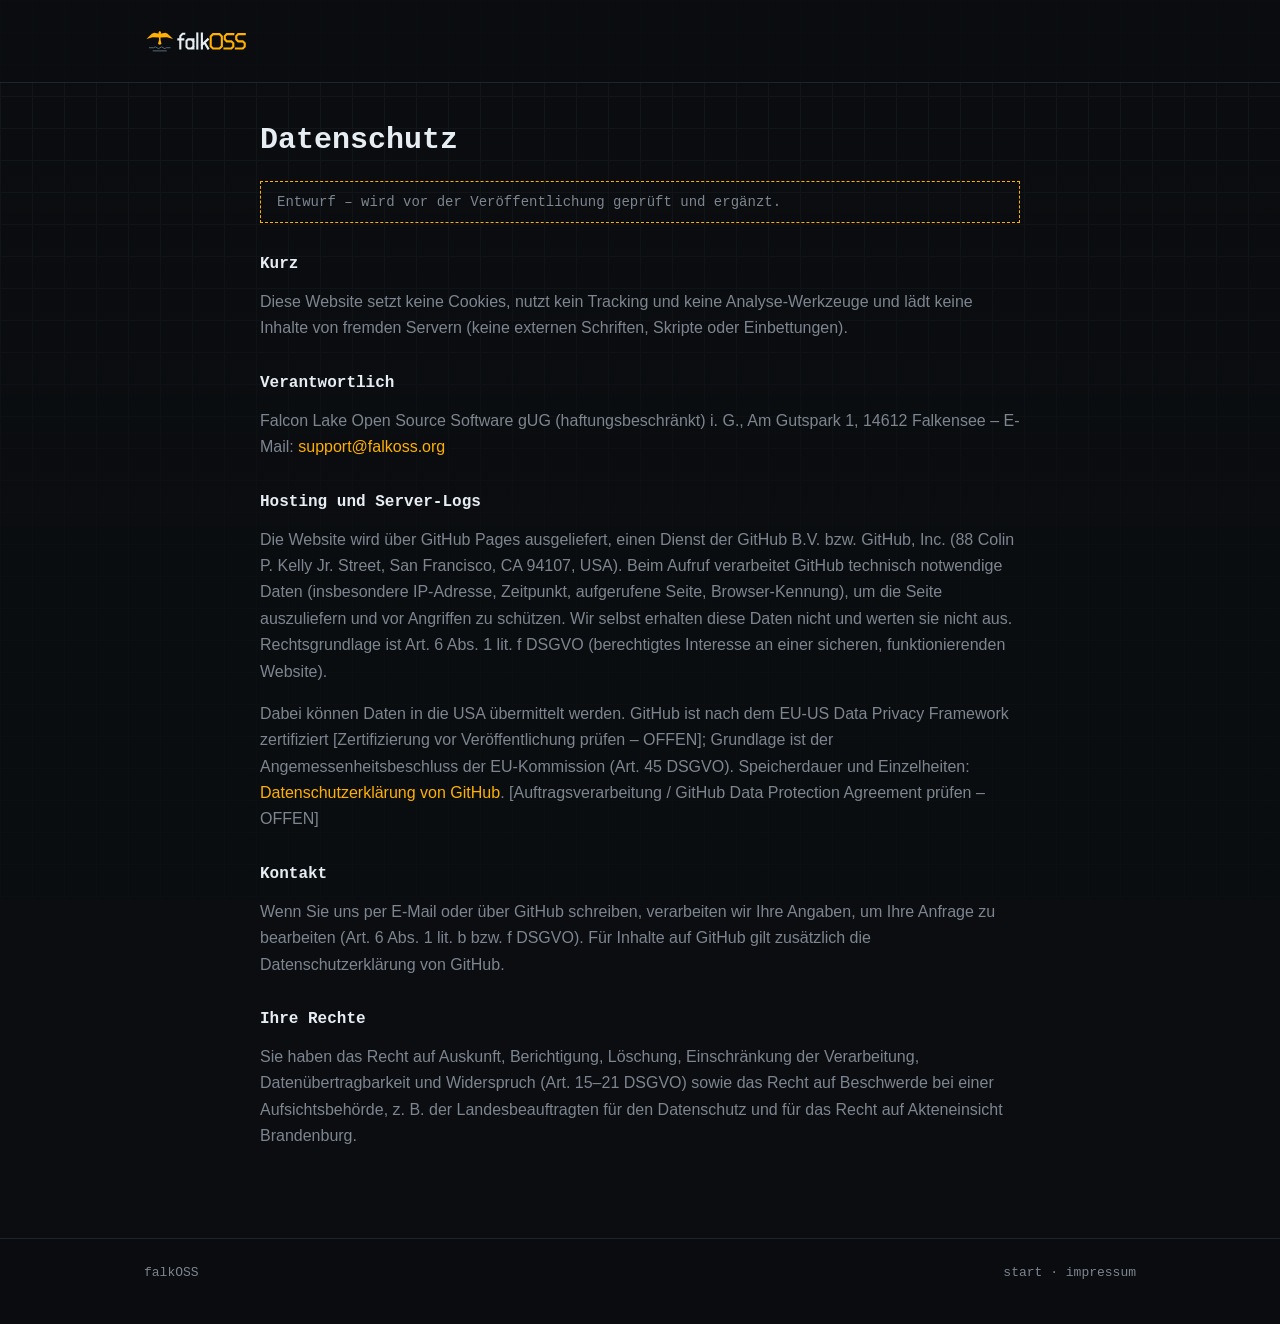
==== datenschutz.html @ e97bc4c0 "falkOSS website One static page (English) with imprint and privacy policy (German), the brand kit an" ====
<!doctype html>
<html lang="de">
<head>
  <meta charset="utf-8">
  <meta name="viewport" content="width=device-width, initial-scale=1">
  <title>Datenschutz – falkOSS</title>
  <meta name="robots" content="noindex">
  <link rel="icon" href="assets/favicon.ico" sizes="any">
  <link rel="icon" href="assets/favicon.svg" type="image/svg+xml">
  <link rel="stylesheet" href="style.css">
</head>
<body>
  <header>
    <div class="wrap"><a href="./" aria-label="falkOSS"><img src="assets/falkoss-lockup-on-dark.svg" alt="falkOSS"></a></div>
  </header>
  <main class="wrap legal">
    <h1>Datenschutz</h1>
    <!-- ENTWURF: vor der Veröffentlichung prüfen lassen; Hosting-Angaben an den tatsächlichen Anbieter anpassen. -->
    <p class="draft">Entwurf – wird vor der Veröffentlichung geprüft und ergänzt.</p>

    <h2>Kurz</h2>
    <p>Diese Website setzt keine Cookies, nutzt kein Tracking und keine Analyse-Werkzeuge und lädt keine Inhalte von
      fremden Servern (keine externen Schriften, Skripte oder Einbettungen).</p>

    <h2>Verantwortlich</h2>
    <p>Falcon Lake Open Source Software gUG (haftungsbeschränkt) i. G., Am Gutspark 1, 14612 Falkensee – E-Mail: <a href="mailto:support@falkoss.org">support@falkoss.org</a></p>

    <h2>Hosting und Server-Logs</h2>
    <p>Die Website wird über GitHub Pages ausgeliefert, einen Dienst der GitHub B.V. bzw. GitHub, Inc.
      (88 Colin P. Kelly Jr. Street, San Francisco, CA 94107, USA). Beim Aufruf verarbeitet GitHub technisch notwendige
      Daten (insbesondere IP-Adresse, Zeitpunkt, aufgerufene Seite, Browser-Kennung), um die Seite auszuliefern und vor
      Angriffen zu schützen. Wir selbst erhalten diese Daten nicht und werten sie nicht aus. Rechtsgrundlage ist
      Art. 6 Abs. 1 lit. f DSGVO (berechtigtes Interesse an einer sicheren, funktionierenden Website).</p>
    <p>Dabei können Daten in die USA übermittelt werden. GitHub ist nach dem EU-US Data Privacy Framework zertifiziert
      [Zertifizierung vor Veröffentlichung prüfen – OFFEN]; Grundlage ist der Angemessenheitsbeschluss der
      EU-Kommission (Art. 45 DSGVO). Speicherdauer und Einzelheiten:
      <a href="https://docs.github.com/en/site-policy/privacy-policies/github-general-privacy-statement">Datenschutzerklärung von GitHub</a>.
      [Auftragsverarbeitung / GitHub Data Protection Agreement prüfen – OFFEN]</p>

    <h2>Kontakt</h2>
    <p>Wenn Sie uns per E-Mail oder über GitHub schreiben, verarbeiten wir Ihre Angaben, um Ihre Anfrage zu bearbeiten
      (Art. 6 Abs. 1 lit. b bzw. f DSGVO). Für Inhalte auf GitHub gilt zusätzlich die Datenschutzerklärung von GitHub.</p>

    <h2>Ihre Rechte</h2>
    <p>Sie haben das Recht auf Auskunft, Berichtigung, Löschung, Einschränkung der Verarbeitung, Datenübertragbarkeit
      und Widerspruch (Art. 15–21 DSGVO) sowie das Recht auf Beschwerde bei einer Aufsichtsbehörde, z. B. der
      Landesbeauftragten für den Datenschutz und für das Recht auf Akteneinsicht Brandenburg.</p>
  </main>
  <footer>
    <div class="wrap"><span>falkOSS</span><span><a href="./">start</a> · <a href="impressum.html">impressum</a></span></div>
  </footer>
</body>
</html>
---- style.css ----
/* SPDX-License-Identifier: AGPL-3.0-or-later */
/* falkOSS – one page. Terminal look: near-black, one amber accent, straight edges, monospace.
   Colours from brand/README.md; system fonts only, nothing loaded from elsewhere. */
:root {
  --night: #0B0D10;
  --panel: #11151A;
  --amber: #FFB000;
  --steel: #5B7083;
  --mist: #E6EDF3;
  --reed: #7D8590;
  --line: #1E252D;
  --mono: ui-monospace, "SF Mono", SFMono-Regular, Menlo, Consolas, "Liberation Mono", monospace;
  --sans: -apple-system, BlinkMacSystemFont, "Segoe UI", Roboto, "Helvetica Neue", Arial, sans-serif;
}

* { box-sizing: border-box; }
html { scroll-behavior: smooth; }
body {
  margin: 0;
  color: var(--mist);
  font: 16px/1.65 var(--sans);
  -webkit-font-smoothing: antialiased;
  /* a faint 32 px grid, like graph paper under a terminal */
  background:
    linear-gradient(var(--line) 1px, transparent 1px) 0 0 / 32px 32px,
    linear-gradient(90deg, var(--line) 1px, transparent 1px) 0 0 / 32px 32px,
    var(--night);
  background-attachment: fixed;
}
body::before {
  /* fade the grid out below the fold so text stays calm */
  content: ""; position: fixed; inset: 0; pointer-events: none;
  background: linear-gradient(to bottom, rgba(11, 13, 16, 0.55), rgba(11, 13, 16, 0.92) 60%);
}
main, header, footer { position: relative; }
a { color: var(--amber); text-decoration: none; }
a:hover { text-decoration: underline; text-underline-offset: 3px; }
::selection { background: var(--amber); color: var(--night); }
.wrap { max-width: 1040px; margin: 0 auto; padding: 0 24px; }
.mono { font-family: var(--mono); }
.dim { color: var(--reed); }
.amber { color: var(--amber); }

/* header */
header { padding: 24px 0; border-bottom: 1px solid var(--line); background: rgba(11, 13, 16, 0.85); }
header .wrap { display: flex; align-items: center; justify-content: space-between; gap: 24px; }
header img { height: 34px; display: block; }
nav { display: flex; gap: 24px; font: 14px var(--mono); }
nav a { color: var(--reed); }
nav a::before { content: "./"; color: var(--steel); }
nav a:hover { color: var(--mist); text-decoration: none; }

/* hero */
.hero { padding: 80px 0 64px; }
.hero .wrap { display: grid; grid-template-columns: 1.4fr 1fr; gap: 48px; align-items: center; }
.prompt { font: 15px var(--mono); color: var(--reed); margin: 0 0 18px; }
.prompt b { color: var(--steel); font-weight: 400; }
.hero h1 { font: 700 clamp(34px, 5.4vw, 56px)/1.1 var(--mono); margin: 0 0 22px; letter-spacing: -0.02em; }
.hero h1 .amber::after {
  content: ""; display: inline-block; width: 0.5em; height: 0.9em; margin-left: 0.12em; vertical-align: -0.08em;
  background: var(--amber); animation: blink 1.1s steps(1) infinite;
}
@keyframes blink { 50% { opacity: 0; } }
@media (prefers-reduced-motion: reduce) { .hero h1 .amber::after { animation: none; } }
.hero p { color: var(--reed); font-size: 18px; margin: 0 0 30px; max-width: 36em; }
.hero p strong { color: var(--mist); font-weight: 600; }
.hero .mark { width: 100%; max-width: 360px; justify-self: center; }
.buttons { display: flex; flex-wrap: wrap; gap: 12px; }
.button { display: inline-block; padding: 10px 18px; border: 1px solid var(--line); font: 600 14px var(--mono); color: var(--mist); background: var(--panel); }
.button.primary { background: var(--amber); border-color: var(--amber); color: var(--night); }
.button:hover { text-decoration: none; border-color: var(--amber); }

/* sections */
section { padding: 64px 0; border-top: 1px solid var(--line); }
section h2 { font: 400 14px var(--mono); color: var(--reed); margin: 0 0 24px; }
section h2::before { content: "// "; color: var(--steel); }
.grid { display: grid; grid-template-columns: repeat(auto-fit, minmax(230px, 1fr)); gap: 1px; background: var(--line); border: 1px solid var(--line); }
.cell { background: var(--panel); padding: 22px; }
.cell h3 { margin: 0 0 8px; font: 600 15px var(--mono); color: var(--mist); }
.cell h3::before { content: "> "; color: var(--amber); }
.cell p { margin: 0; color: var(--reed); font-size: 15px; }

.project { display: grid; grid-template-columns: 88px 1fr; gap: 22px; align-items: start; background: var(--panel); border: 1px solid var(--line); padding: 24px; }
.project img { width: 88px; height: 88px; display: block; }
.project h3 { margin: 0 0 6px; font: 700 20px var(--mono); }
.project p { margin: 0 0 12px; color: var(--reed); }
.tags { display: flex; flex-wrap: wrap; gap: 8px; font: 12px var(--mono); }
.tags span { border: 1px solid var(--line); padding: 2px 8px; color: var(--steel); }
.tags .state { color: var(--amber); border-color: rgba(255, 176, 0, 0.35); }

/* the name */
pre.story { font: clamp(15px, 2.4vw, 22px)/1.7 var(--mono); margin: 0 0 18px; color: var(--reed); white-space: pre-wrap; }
pre.story b { color: var(--amber); font-weight: 700; }
pre.story i { color: var(--mist); font-style: normal; }
.small { color: var(--reed); font-size: 15px; margin: 0; max-width: 46em; }

/* footer */
footer { border-top: 1px solid var(--line); padding: 26px 0 44px; color: var(--reed); font: 13px var(--mono); background: rgba(11, 13, 16, 0.9); }
footer .wrap { display: flex; flex-wrap: wrap; justify-content: space-between; gap: 12px; }
footer a { color: var(--reed); }
footer a:hover { color: var(--mist); }

/* legal pages */
.legal { padding: 40px 0 72px; max-width: 760px; }
.legal h1 { font: 700 30px var(--mono); margin: 0 0 24px; }
.legal h2 { font: 600 16px var(--mono); margin: 32px 0 8px; color: var(--mist); }
.legal h2::before { content: ""; }
.legal p, .legal li { color: var(--reed); }
.draft { border: 1px dashed var(--amber); padding: 12px 16px; color: var(--amber); font: 14px var(--mono); }

@media (max-width: 760px) {
  .hero { padding-top: 48px; }
  .hero .wrap { grid-template-columns: 1fr; }
  .hero .mark { max-width: 200px; order: -1; justify-self: start; }
  nav { display: none; }
  .project { grid-template-columns: 1fr; }
}
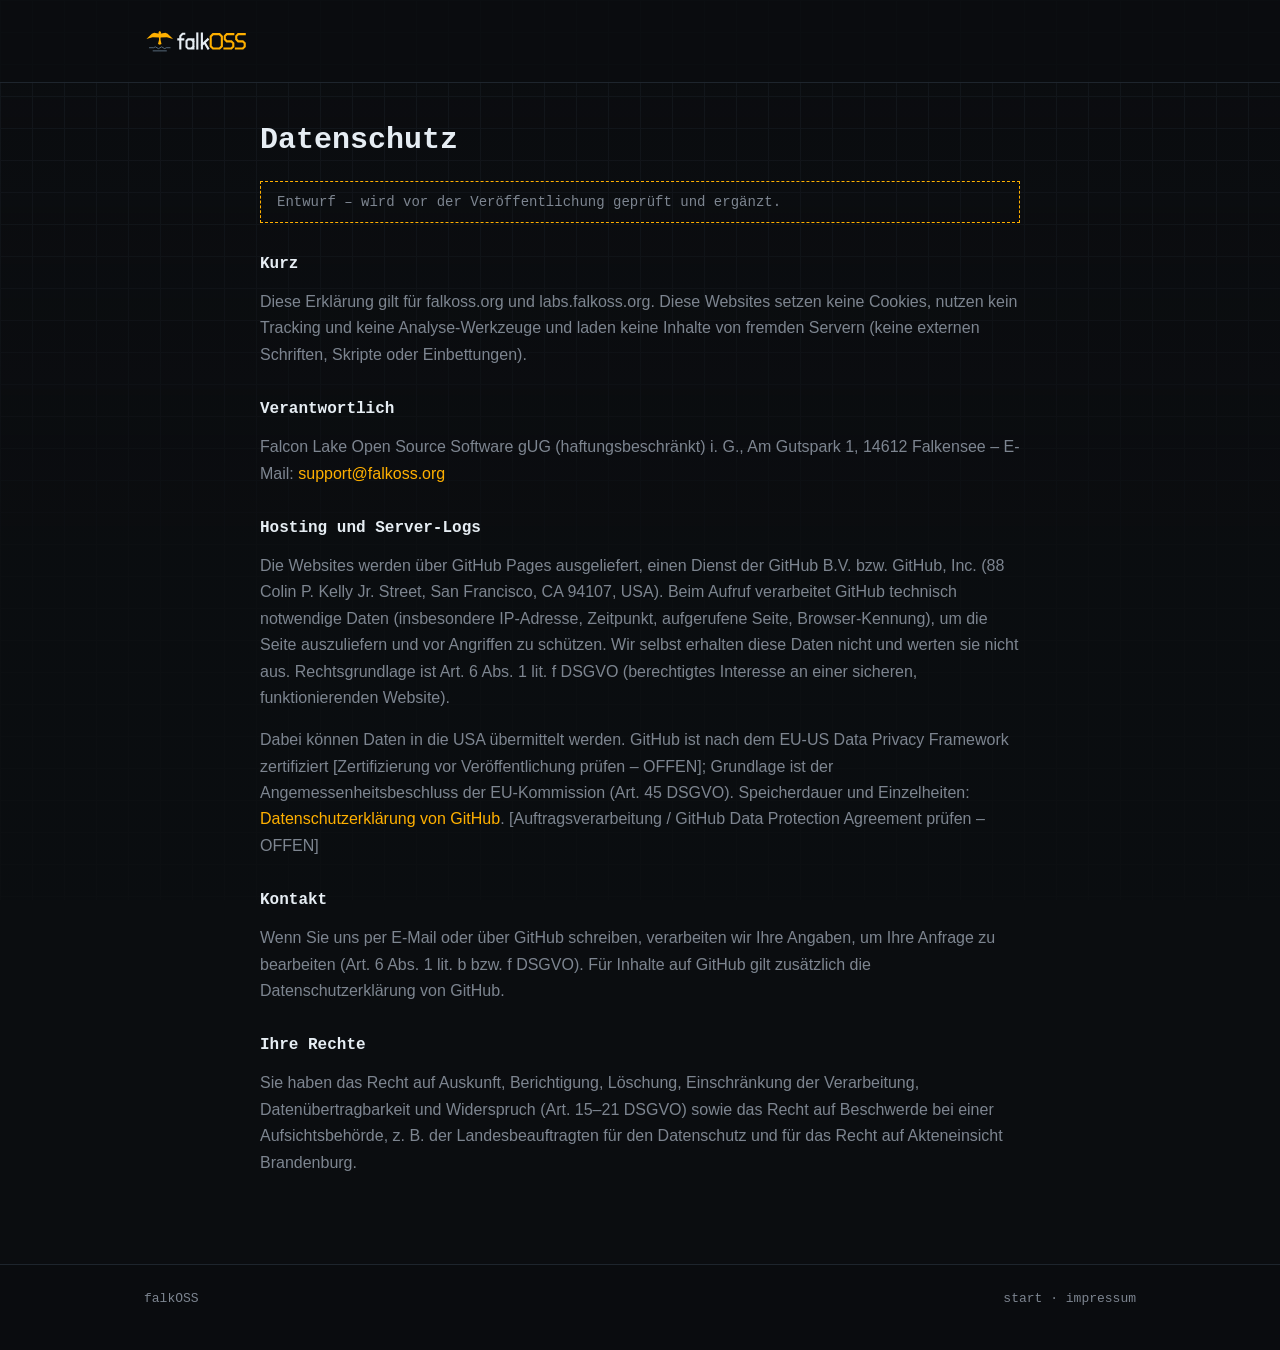
==== commit 92f70605: "Brand: labs social preview and hero mark; privacy policy covers labs.falkoss.org Co-Authored-By: Cla" ====
--- a/datenschutz.html
+++ b/datenschutz.html
@@ -19,14 +19,14 @@
     <p class="draft">Entwurf – wird vor der Veröffentlichung geprüft und ergänzt.</p>
 
     <h2>Kurz</h2>
-    <p>Diese Website setzt keine Cookies, nutzt kein Tracking und keine Analyse-Werkzeuge und lädt keine Inhalte von
+    <p>Diese Erklärung gilt für falkoss.org und labs.falkoss.org. Diese Websites setzen keine Cookies, nutzen kein Tracking und keine Analyse-Werkzeuge und laden keine Inhalte von
       fremden Servern (keine externen Schriften, Skripte oder Einbettungen).</p>
 
     <h2>Verantwortlich</h2>
     <p>Falcon Lake Open Source Software gUG (haftungsbeschränkt) i. G., Am Gutspark 1, 14612 Falkensee – E-Mail: <a href="mailto:support@falkoss.org">support@falkoss.org</a></p>
 
     <h2>Hosting und Server-Logs</h2>
-    <p>Die Website wird über GitHub Pages ausgeliefert, einen Dienst der GitHub B.V. bzw. GitHub, Inc.
+    <p>Die Websites werden über GitHub Pages ausgeliefert, einen Dienst der GitHub B.V. bzw. GitHub, Inc.
       (88 Colin P. Kelly Jr. Street, San Francisco, CA 94107, USA). Beim Aufruf verarbeitet GitHub technisch notwendige
       Daten (insbesondere IP-Adresse, Zeitpunkt, aufgerufene Seite, Browser-Kennung), um die Seite auszuliefern und vor
       Angriffen zu schützen. Wir selbst erhalten diese Daten nicht und werten sie nicht aus. Rechtsgrundlage ist
--- a/style.css
+++ b/style.css
@@ -83,6 +83,10 @@
 .project { display: grid; grid-template-columns: 88px 1fr; gap: 22px; align-items: start; background: var(--panel); border: 1px solid var(--line); padding: 24px; }
 .project img { width: 88px; height: 88px; display: block; }
 .project h3 { margin: 0 0 6px; font: 700 20px var(--mono); }
+.project + .project { margin-top: 16px; }
+.project h3 a { color: var(--mist); }
+.project h3 a:hover { color: var(--amber); text-decoration: none; }
+.project .links { margin: 14px 0 0; font: 13px var(--mono); color: var(--steel); }
 .project p { margin: 0 0 12px; color: var(--reed); }
 .tags { display: flex; flex-wrap: wrap; gap: 8px; font: 12px var(--mono); }
 .tags span { border: 1px solid var(--line); padding: 2px 8px; color: var(--steel); }
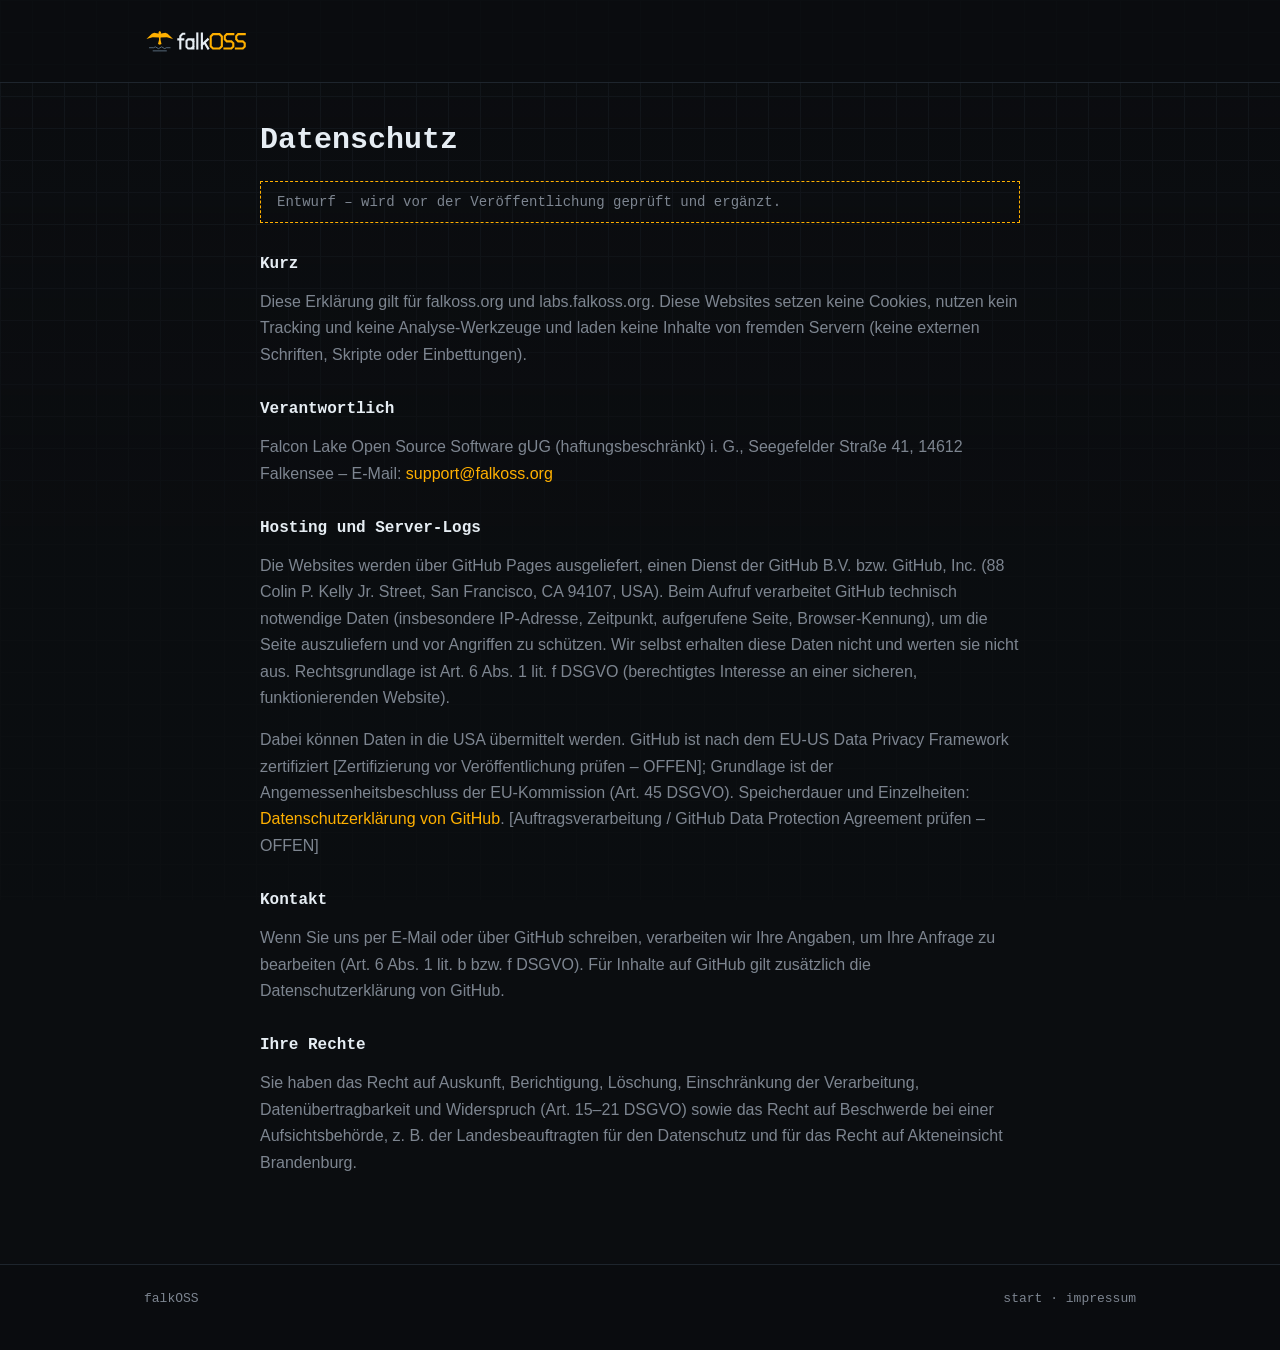
==== commit 7f39c34b: "Imprint and privacy policy: registered address Seegefelder Straße 41 Co-Authored-By: Claude Opus 5.5" ====
--- a/datenschutz.html
+++ b/datenschutz.html
@@ -23,7 +23,7 @@
       fremden Servern (keine externen Schriften, Skripte oder Einbettungen).</p>
 
     <h2>Verantwortlich</h2>
-    <p>Falcon Lake Open Source Software gUG (haftungsbeschränkt) i. G., Am Gutspark 1, 14612 Falkensee – E-Mail: <a href="mailto:support@falkoss.org">support@falkoss.org</a></p>
+    <p>Falcon Lake Open Source Software gUG (haftungsbeschränkt) i. G., Seegefelder Straße 41, 14612 Falkensee – E-Mail: <a href="mailto:support@falkoss.org">support@falkoss.org</a></p>
 
     <h2>Hosting und Server-Logs</h2>
     <p>Die Websites werden über GitHub Pages ausgeliefert, einen Dienst der GitHub B.V. bzw. GitHub, Inc.
--- a/style.css
+++ b/style.css
@@ -49,6 +49,7 @@
 nav a { color: var(--reed); }
 nav a::before { content: "./"; color: var(--steel); }
 nav a:hover { color: var(--mist); text-decoration: none; }
+nav a.git { color: var(--amber); }
 
 /* hero */
 .hero { padding: 80px 0 64px; }
@@ -116,6 +117,6 @@
   .hero { padding-top: 48px; }
   .hero .wrap { grid-template-columns: 1fr; }
   .hero .mark { max-width: 200px; order: -1; justify-self: start; }
-  nav { display: none; }
+  nav a:not(.git) { display: none; }
   .project { grid-template-columns: 1fr; }
 }
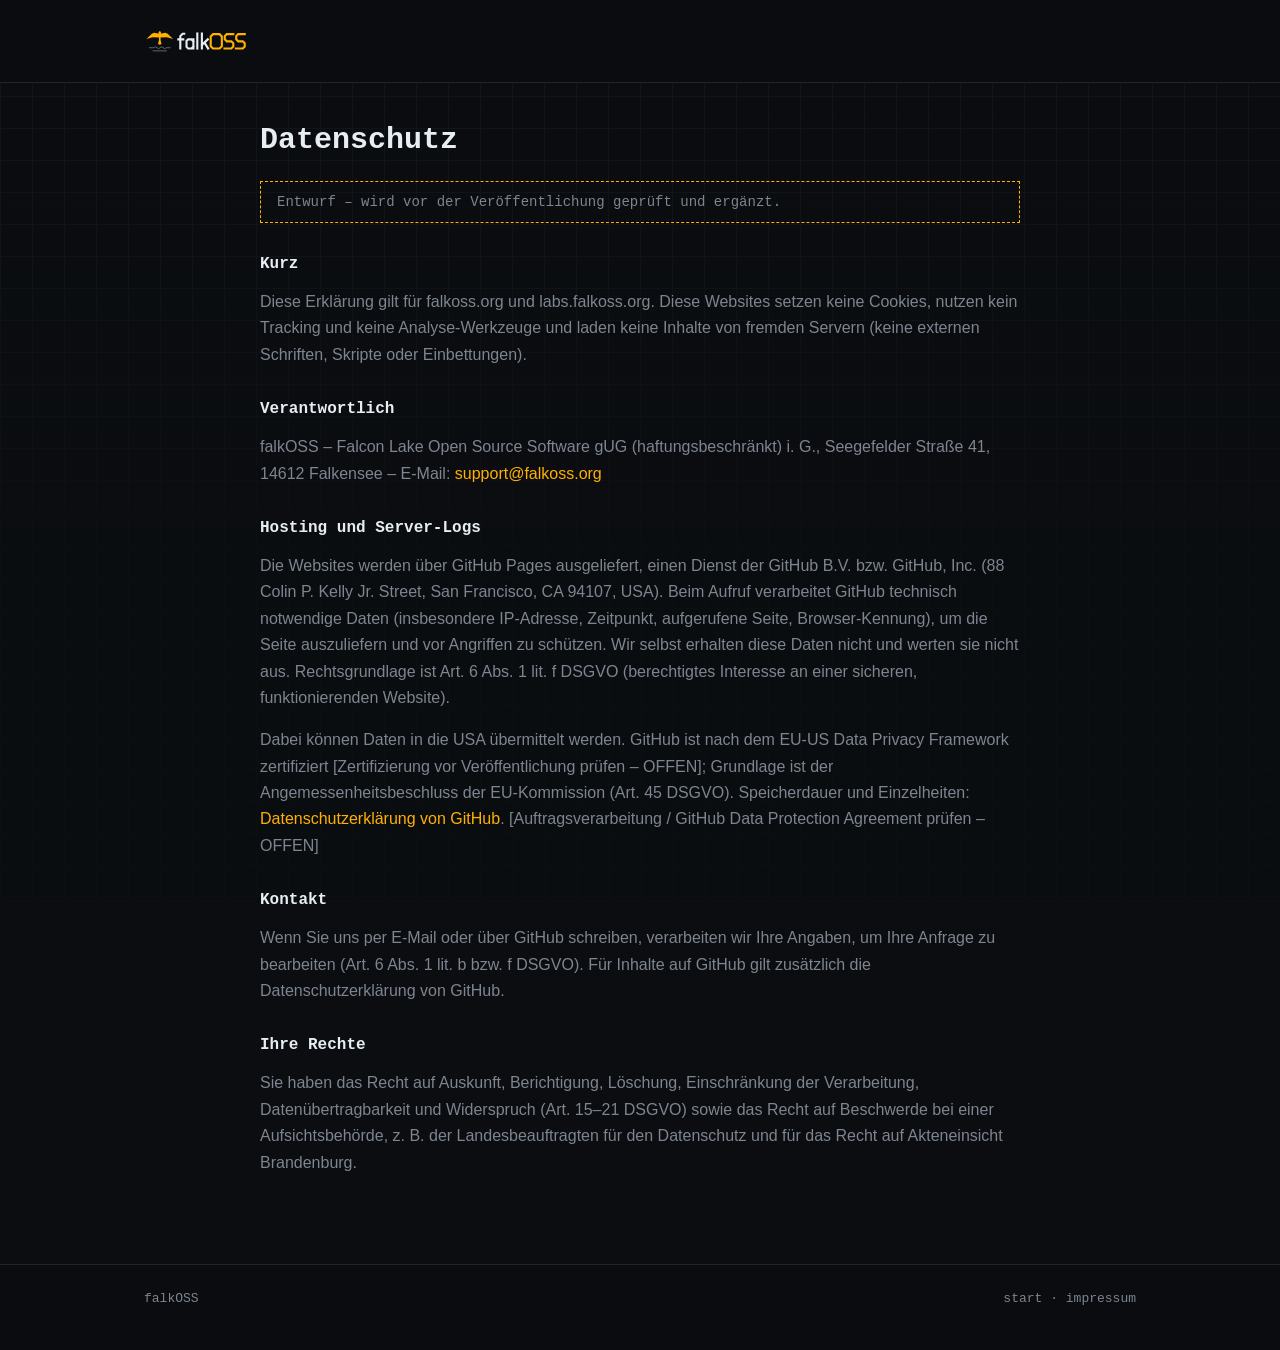
==== commit dbc7647a: "Full name: falkOSS – Falcon Lake Open Source Software gUG (haftungsbeschränkt) i. G. Co-Authored-By:" ====
--- a/datenschutz.html
+++ b/datenschutz.html
@@ -23,7 +23,7 @@
       fremden Servern (keine externen Schriften, Skripte oder Einbettungen).</p>
 
     <h2>Verantwortlich</h2>
-    <p>Falcon Lake Open Source Software gUG (haftungsbeschränkt) i. G., Seegefelder Straße 41, 14612 Falkensee – E-Mail: <a href="mailto:support@falkoss.org">support@falkoss.org</a></p>
+    <p>falkOSS – Falcon Lake Open Source Software gUG (haftungsbeschränkt) i. G., Seegefelder Straße 41, 14612 Falkensee – E-Mail: <a href="mailto:support@falkoss.org">support@falkoss.org</a></p>
 
     <h2>Hosting und Server-Logs</h2>
     <p>Die Websites werden über GitHub Pages ausgeliefert, einen Dienst der GitHub B.V. bzw. GitHub, Inc.
--- a/style.css
+++ b/style.css
@@ -75,8 +75,9 @@
 section { padding: 64px 0; border-top: 1px solid var(--line); }
 section h2 { font: 400 14px var(--mono); color: var(--reed); margin: 0 0 24px; }
 section h2::before { content: "// "; color: var(--steel); }
-.grid { display: grid; grid-template-columns: repeat(auto-fit, minmax(230px, 1fr)); gap: 1px; background: var(--line); border: 1px solid var(--line); }
-.cell { background: var(--panel); padding: 22px; }
+/* flex, not grid: the last row stretches, so no empty slot shows the line colour */
+.grid { display: flex; flex-wrap: wrap; gap: 1px; background: var(--line); border: 1px solid var(--line); }
+.cell { flex: 1 1 280px; background: var(--panel); padding: 22px; }
 .cell h3 { margin: 0 0 8px; font: 600 15px var(--mono); color: var(--mist); }
 .cell h3::before { content: "> "; color: var(--amber); }
 .cell p { margin: 0; color: var(--reed); font-size: 15px; }
